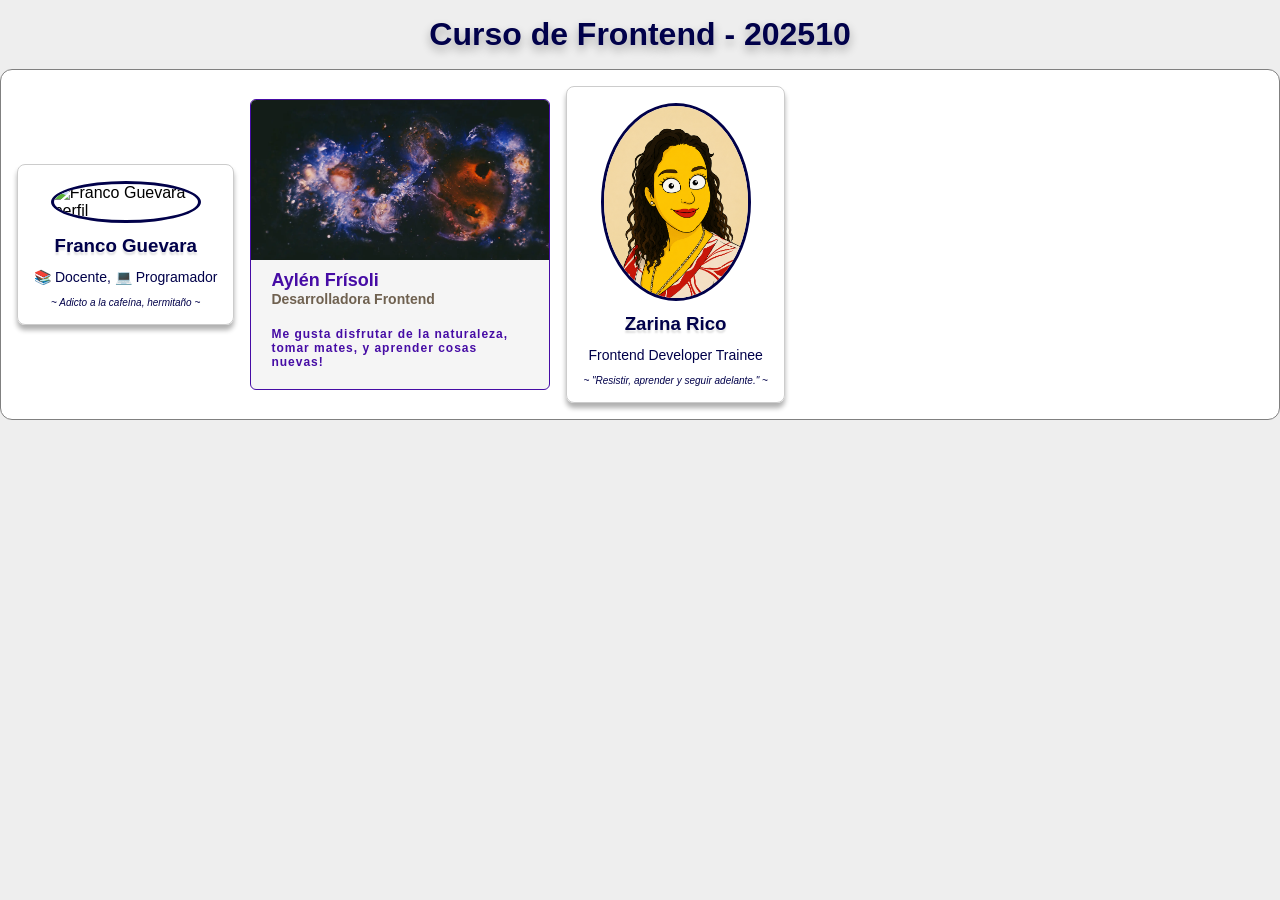
==== index.html @ 7a605d89 "Merge pull request #6 from FrancoLadronDeGuevara/card-zarico subiendo cambios- card-zarinarico" ====
<!DOCTYPE html>
<html lang="en">
  <head>
    <meta charset="UTF-8" />
    <meta name="viewport" content="width=device-width, initial-scale=1.0" />
    <link rel="stylesheet" href="style.css" />
    <title>Tarjetas de Presentación</title>
  </head>
  <body>
    <h1 class="title">Curso de Frontend - 202510</h1>
    <section class="container">
      <article class="card">
        <img
          src="https://avatars.githubusercontent.com/u/124011487?v=4"
          alt="Franco Guevara perfil"
        />
        <h3 class="title-name">Franco Guevara</h3>
        <p class="profession">📚 Docente, 💻 Programador</p>
        <p class="phrase">~ Adicto a la cafeína, hermitaño ~</p>
      </article>
      <!-- tarjeta aylen -->
      <article class="card-aylu">
        <img src="/assets/foto-aylu-galaxia.webp" alt="foto de galaxia" class="card-image-aylu"/>
        
        <h3 class="card-title-aylu">Aylén Frísoli</h3>
        
        <p class="card-text-1-aylu">
            Desarrolladora Frontend
        </p>
        
        <p class="card-text-2-aylu">
            Me gusta disfrutar de la naturaleza, tomar mates, y aprender cosas nuevas!
        </p>
    </article>
    <!-- tarjeta aylen -->

    <!-- tarjeta zarina -->

    <article class="card">
            <img src="/assets/imgzary.png" alt="Foto de zary estilo simpson">
            <h3 class="title-name">Zarina Rico</h3>
            <p class="profession">Frontend Developer Trainee</p>
            <p class="phrase">~ "Resistir, aprender y seguir adelante." ~</p>
        </article>
    <!-- tarjeta zarina -->

    </section>

  </body>
</html>
---- style.css ----
* {
  margin: 0;
  padding: 0;
  box-sizing: border-box;
  font-family: "Segoe UI", Tahoma, Geneva, Verdana, sans-serif;
}

body {
  background-color: #eee;
}

.title {
  margin: 1rem 0;
  text-align: center;
  color: rgb(1, 1, 74);
  text-shadow: 0 5px 10px #00000050;
}

.container {
  border-radius: 12px;
  background-color: #fff;
  border: 1px solid gray;
  min-width: 600px;
  margin: 1rem auto;
  display: flex;
  flex-wrap: wrap;
  align-items: center;
  gap: 1rem;
  padding: 1rem;
}

.card {
  padding: 1rem;
  display: flex;
  border: 1px solid #ccc;
  flex-direction: column;
  align-items: center;
  justify-content: center;
  gap: 12px;
  border-radius: 8px;
  box-shadow: 0 5px 5px #00000050;
}

.card img {
  border-radius: 50%;
  border: 3px solid rgb(1, 1, 74);
  width: 150px;
}

.title-name {
  color: rgb(1, 1, 74);
  text-shadow: 0 3px 2px #00000020;
}

.profession {
  font-size: 14px;
  color: rgb(1, 1, 74);
}

.phrase {
  font-style: italic;
  font-size: 10px;
  color: rgb(1, 1, 74);
}

/* estilos aylen */
.card-aylu {
  background-color: #f5f5f5; 
  border: 1px solid #460ca5;
  border-radius: 6px;
  width: 300px;
  overflow: hidden;
  padding-bottom: 20px;
}

.card-image-aylu {
  width: 100%;
  height: 160px;
  object-fit: cover;
  display: block;
  margin-bottom: 10px;
}

.card-title-aylu {
  color: #460ca5;            
  font-size: 18px;           
  font-weight: 600;
  margin: 0 20px;
}

.card-text-1-aylu {
  color: #6f6150;            
  font-size: 14px;
  font-weight: bold;
  margin: 0 20px 20px 20px;
}

.card-text-2-aylu {
  color: #460ca5;        
  font-size: 12px;           
  font-weight: bold;
  letter-spacing: 1px;     
  margin: 0 20px 0 20px;
}
/* estilos aylen */
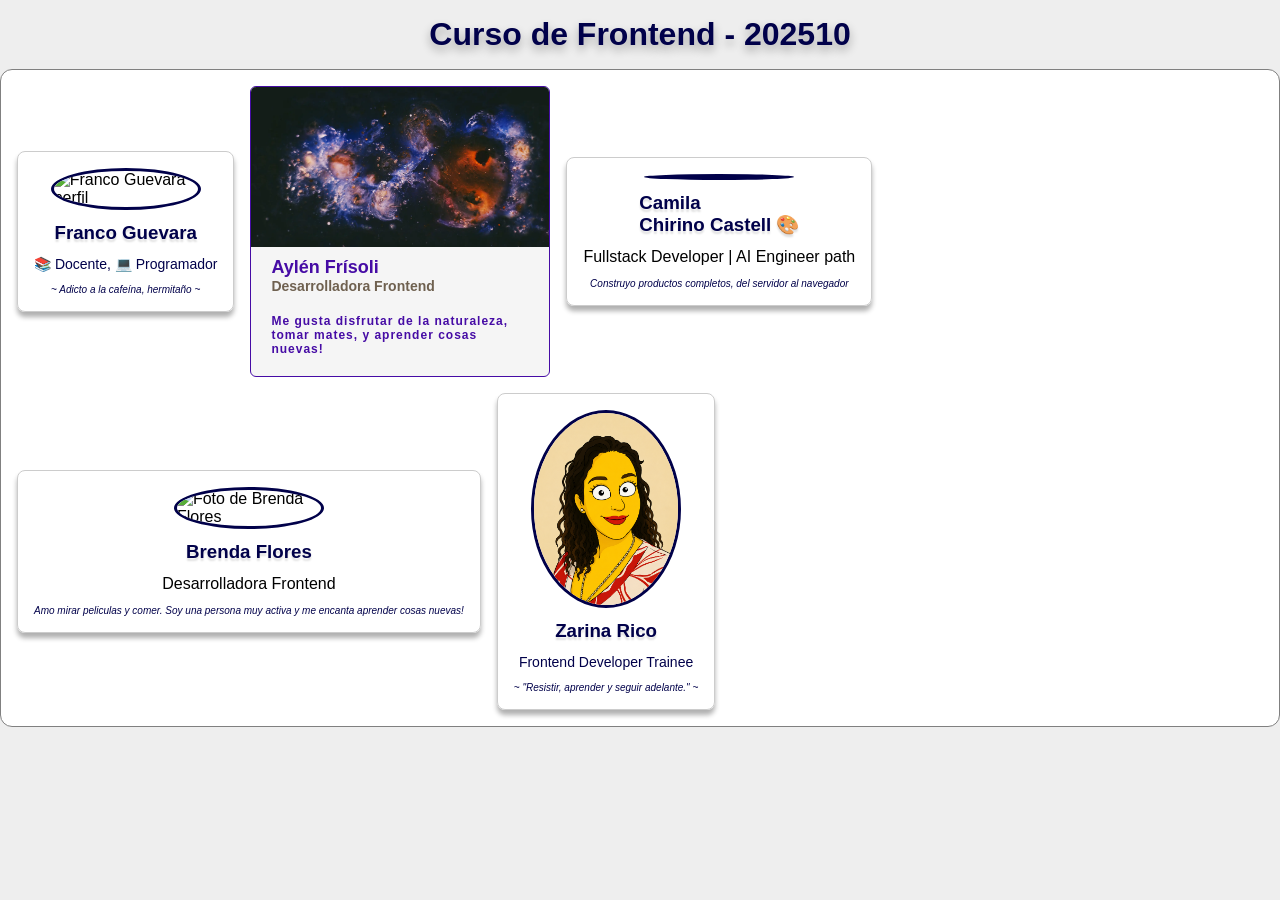
==== commit 22d33d53: "Merge branch 'main' into tarjeta-brenda" ====
--- a/index.html
+++ b/index.html
@@ -1,4 +1,4 @@
-<!DOCTYPE html>
+<!doctype html>
 <html lang="en">
   <head>
     <meta charset="UTF-8" />
@@ -20,17 +20,52 @@
       </article>
       <!-- tarjeta aylen -->
       <article class="card-aylu">
-        <img src="/assets/foto-aylu-galaxia.webp" alt="foto de galaxia" class="card-image-aylu"/>
-        
+        <img
+          src="/assets/foto-aylu-galaxia.webp"
+          alt="foto de galaxia"
+          class="card-image-aylu"
+        />
+
         <h3 class="card-title-aylu">Aylén Frísoli</h3>
-        
-        <p class="card-text-1-aylu">
-            Desarrolladora Frontend
+
+        <p class="card-text-1-aylu">Desarrolladora Frontend</p>
+
+        <p class="card-text-2-aylu">
+          Me gusta disfrutar de la naturaleza, tomar mates, y aprender cosas
+          nuevas!
         </p>
-        
-        <p class="card-text-2-aylu">
-            Me gusta disfrutar de la naturaleza, tomar mates, y aprender cosas nuevas!
+      </article>
+      <!-- tarjeta aylen -->
+       <!-- tarjeta camila -->
+      <article class="card">
+        <img
+          src="https://avatars.githubusercontent.com/u/138534202?v=4"
+          alt=""
+        />
+        <h3 class="title-name">
+          Camila<br />
+          Chirino Castell 🎨
+        </h3>
+        <p class="profesion">Fullstack Developer | AI Engineer path</p>
+        <p class="phrase">
+          Construyo productos completos, del servidor al navegador
         </p>
+
+      </article>
+      <!-- fin  -->
+              <!-- tarjeta Brenda Flores -->
+      <article class="card">
+        <img
+          src=".../../assets/foto-brenda-flores.webp"
+          alt="Foto de Brenda Flores"
+        />
+        <h3 class="title-name">
+        Brenda Flores<br />
+        </h3>
+        <p class="profesion">Desarrolladora Frontend</p>
+        <p class="phrase">Amo mirar peliculas y comer. Soy una persona muy activa y me encanta aprender cosas nuevas!</p>
+      </article>
+      <!-- fin tarjeta Brenda Flores -->
     </article>
     <!-- tarjeta aylen -->
 
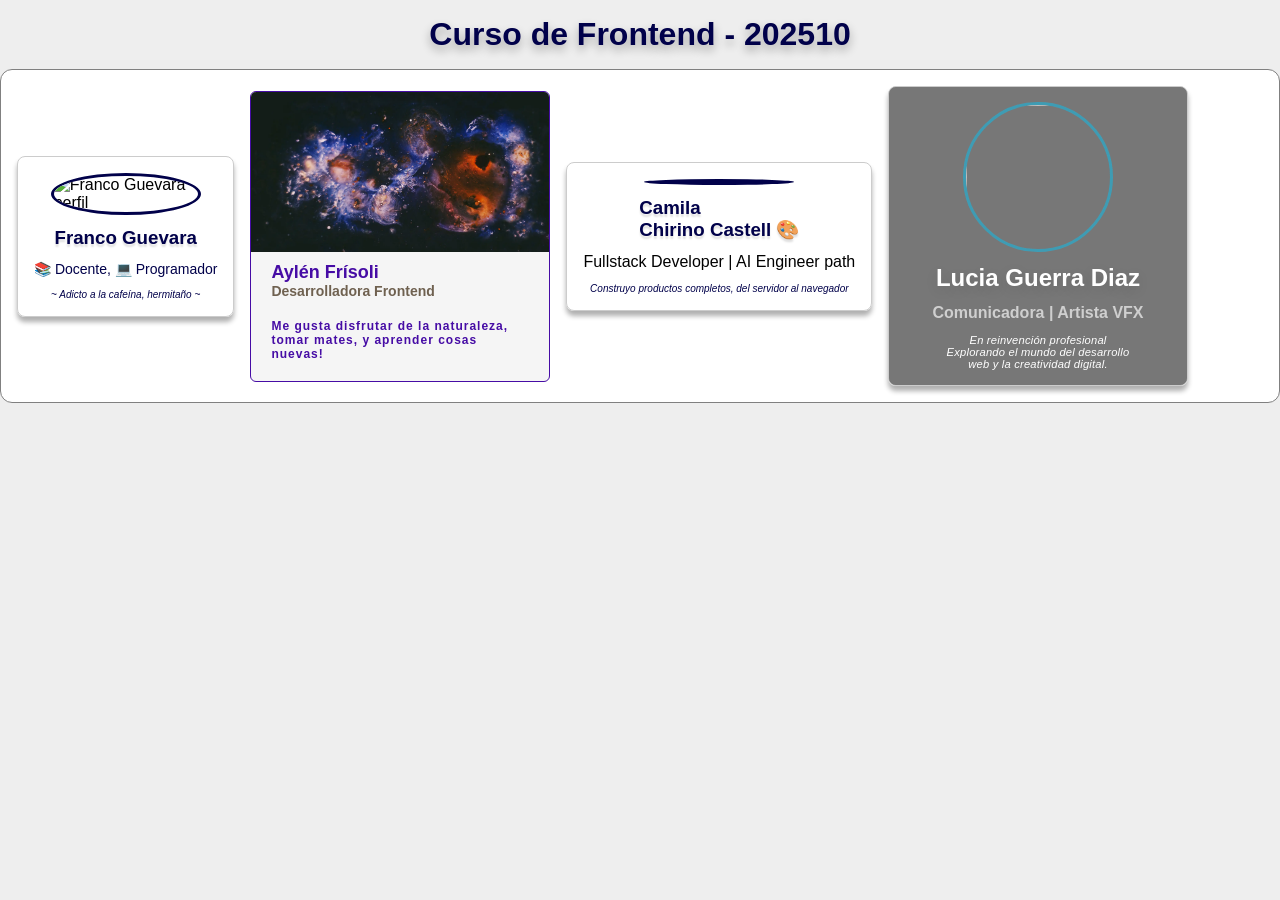
==== commit 5aa5dc90: "Creación de lucia-guerra-diaz-card.html y style-lucia.css" ====
--- a/index.html
+++ b/index.html
@@ -4,6 +4,7 @@
     <meta charset="UTF-8" />
     <meta name="viewport" content="width=device-width, initial-scale=1.0" />
     <link rel="stylesheet" href="style.css" />
+    <link rel="stylesheet" href="style-lucia.css" />
     <title>Tarjetas de Presentación</title>
   </head>
   <body>
@@ -36,7 +37,7 @@
         </p>
       </article>
       <!-- tarjeta aylen -->
-       <!-- tarjeta camila -->
+      <!-- tarjeta camila -->
       <article class="card">
         <img
           src="https://avatars.githubusercontent.com/u/138534202?v=4"
@@ -50,36 +51,14 @@
         <p class="phrase">
           Construyo productos completos, del servidor al navegador
         </p>
-
       </article>
-      <!-- fin  -->
-              <!-- tarjeta Brenda Flores -->
-      <article class="card">
-        <img
-          src=".../../assets/foto-brenda-flores.webp"
-          alt="Foto de Brenda Flores"
-        />
-        <h3 class="title-name">
-        Brenda Flores<br />
-        </h3>
-        <p class="profesion">Desarrolladora Frontend</p>
-        <p class="phrase">Amo mirar peliculas y comer. Soy una persona muy activa y me encanta aprender cosas nuevas!</p>
+      <!-- fin tarjeta camila -->
+      <!-- In card-lucia -->
+      <article class="card card-lucia">
+        <iframe src="lucia-guerra-diaz-card.html"></iframe>
       </article>
-      <!-- fin tarjeta Brenda Flores -->
-    </article>
-    <!-- tarjeta aylen -->
-
-    <!-- tarjeta zarina -->
-
-    <article class="card">
-            <img src="/assets/imgzary.png" alt="Foto de zary estilo simpson">
-            <h3 class="title-name">Zarina Rico</h3>
-            <p class="profession">Frontend Developer Trainee</p>
-            <p class="phrase">~ "Resistir, aprender y seguir adelante." ~</p>
-        </article>
-    <!-- tarjeta zarina -->
-
+      <!-- Out card-lucia -->
     </section>
-
+    
   </body>
 </html>
--- a/style-lucia.css
+++ b/style-lucia.css
@@ -0,0 +1,65 @@
+* {
+  margin: 0;
+  padding: 0;
+  box-sizing: border-box;
+  font-family: "Segoe UI", Tahoma, Geneva, Verdana, sans-serif;
+}
+
+iframe {
+  border: none;
+  width: 100%;
+  height: 100%;
+  display: block;
+}
+.card.card-lucia{
+  width: 300px;         
+  height: 300px;
+  padding: 0;
+  overflow: hidden;
+  }
+.card-lucia {
+    width: 100%;
+    height: 100%;
+    display: flex;  
+    flex-direction: column;
+    align-items: center;
+    justify-content: center;
+    background-color: rgba(114, 114, 114, 0.8);
+    background-image: url("https://media.giphy.com/media/v1.Y2lkPWVjZjA1ZTQ3cjgzeW96MWI2dmpqbTU2bWM1YXh2d2tlcTZqNzMyOHJvNHdhdHkwbyZlcD12MV9naWZzX3NlYXJjaCZjdD1n/xGrjBxxEBvWTBtkAk4/giphy.gif");
+    background-blend-mode: multiply; 20%;
+    background-size: cover;
+    gap: 12px;
+    padding: 1rem; 
+    text-align: center;
+}
+
+.card-lucia img {
+  border-radius: 50%;                 
+  border: 3px solid #2cabcbbd; 
+  align-items: center;
+  width: 150px;                       
+  height: 150px;        
+}
+
+.title-lucia{
+    font-size: 1.5rem;
+    color: #ffffff;
+    text-shadow: 0 4px 12px #00000020;
+}
+.profesion-lucia{
+    font-size: 1rem;
+    color: #7a7a7a;
+    color:#b4b4b4;
+    mix-blend-mode: screen;
+    font-weight: 600;
+    text-shadow: 0 4px 12px #00000020;
+    
+}
+.phrase-lucia{
+    font-size: .70rem;
+    color: #ffffff;
+    font-style: italic;
+    letter-spacing: .2px;
+}   
+
+
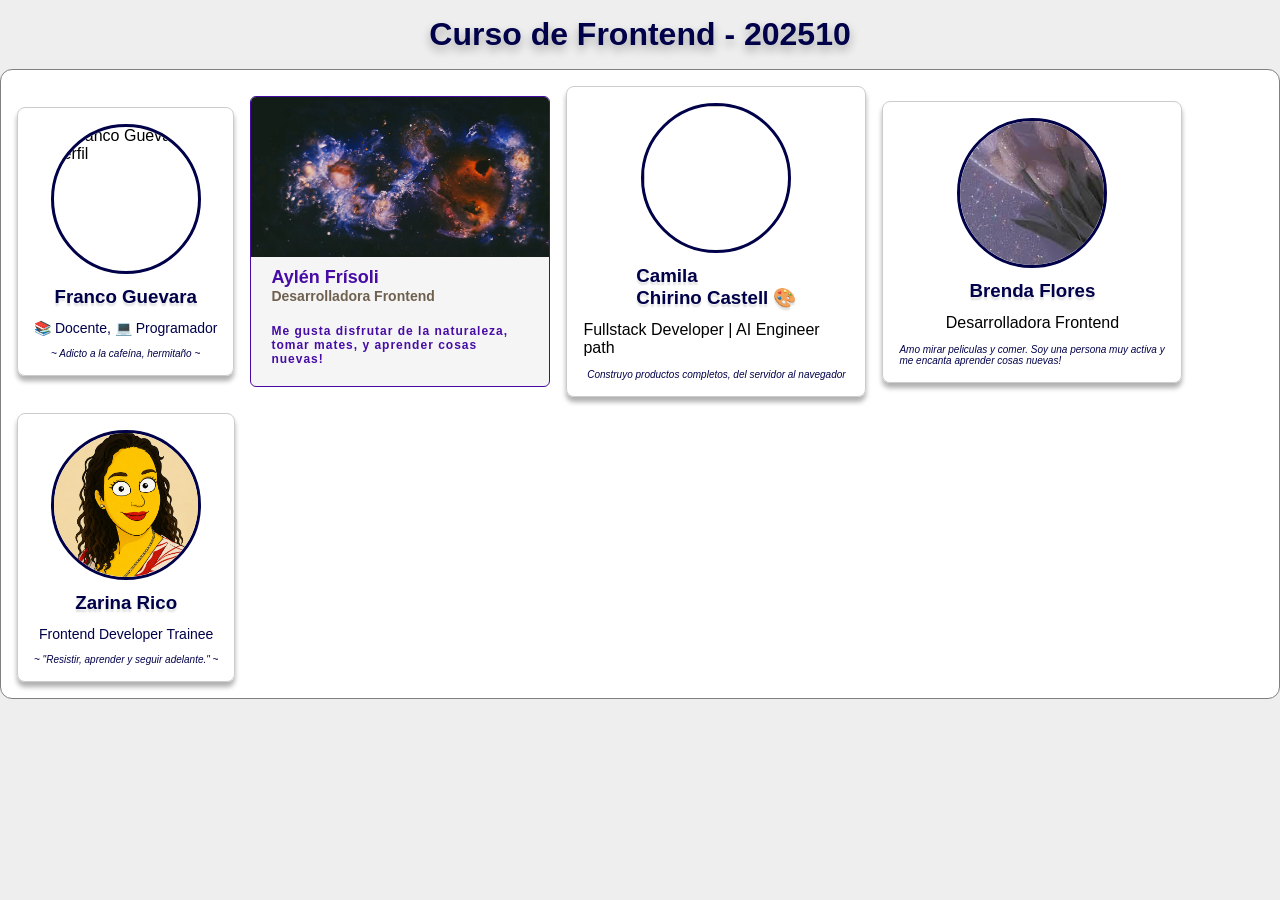
==== commit d219dd51: "fix merge conflict" ====
--- a/index.html
+++ b/index.html
@@ -1,10 +1,9 @@
-<!doctype html>
+<!DOCTYPE html>
 <html lang="en">
   <head>
     <meta charset="UTF-8" />
     <meta name="viewport" content="width=device-width, initial-scale=1.0" />
     <link rel="stylesheet" href="style.css" />
-    <link rel="stylesheet" href="style-lucia.css" />
     <title>Tarjetas de Presentación</title>
   </head>
   <body>
@@ -19,6 +18,7 @@
         <p class="profession">📚 Docente, 💻 Programador</p>
         <p class="phrase">~ Adicto a la cafeína, hermitaño ~</p>
       </article>
+
       <!-- tarjeta aylen -->
       <article class="card-aylu">
         <img
@@ -26,17 +26,15 @@
           alt="foto de galaxia"
           class="card-image-aylu"
         />
-
         <h3 class="card-title-aylu">Aylén Frísoli</h3>
-
         <p class="card-text-1-aylu">Desarrolladora Frontend</p>
-
         <p class="card-text-2-aylu">
           Me gusta disfrutar de la naturaleza, tomar mates, y aprender cosas
           nuevas!
         </p>
       </article>
       <!-- tarjeta aylen -->
+
       <!-- tarjeta camila -->
       <article class="card">
         <img
@@ -52,13 +50,28 @@
           Construyo productos completos, del servidor al navegador
         </p>
       </article>
-      <!-- fin tarjeta camila -->
-      <!-- In card-lucia -->
-      <article class="card card-lucia">
-        <iframe src="lucia-guerra-diaz-card.html"></iframe>
+      <!-- fin  -->
+
+      <!-- tarjeta Brenda Flores -->
+      <article class="card">
+        <img src="/assets/foto-brenda-flores.jpg" alt="Foto de Brenda Flores" />
+        <h3 class="title-name">Brenda Flores<br /></h3>
+        <p class="profesion">Desarrolladora Frontend</p>
+        <p class="phrase">
+          Amo mirar peliculas y comer. Soy una persona muy activa y me encanta
+          aprender cosas nuevas!
+        </p>
       </article>
-      <!-- Out card-lucia -->
+      <!-- fin tarjeta Brenda Flores -->
+
+      <!-- tarjeta zarina -->
+      <article class="card">
+        <img src="/assets/imgzary.png" alt="Foto de zary estilo simpson" />
+        <h3 class="title-name">Zarina Rico</h3>
+        <p class="profession">Frontend Developer Trainee</p>
+        <p class="phrase">~ "Resistir, aprender y seguir adelante." ~</p>
+      </article>
+      <!-- tarjeta zarina -->
     </section>
-    
   </body>
 </html>
--- a/style.css
+++ b/style.css
@@ -39,12 +39,15 @@
   gap: 12px;
   border-radius: 8px;
   box-shadow: 0 5px 5px #00000050;
+  max-width: 300px;
 }
 
 .card img {
   border-radius: 50%;
   border: 3px solid rgb(1, 1, 74);
   width: 150px;
+  height: 150px;
+  object-fit: cover;
 }
 
 .title-name {
@@ -65,7 +68,7 @@
 
 /* estilos aylen */
 .card-aylu {
-  background-color: #f5f5f5; 
+  background-color: #f5f5f5;
   border: 1px solid #460ca5;
   border-radius: 6px;
   width: 300px;
@@ -82,24 +85,24 @@
 }
 
 .card-title-aylu {
-  color: #460ca5;            
-  font-size: 18px;           
+  color: #460ca5;
+  font-size: 18px;
   font-weight: 600;
   margin: 0 20px;
 }
 
 .card-text-1-aylu {
-  color: #6f6150;            
+  color: #6f6150;
   font-size: 14px;
   font-weight: bold;
   margin: 0 20px 20px 20px;
 }
 
 .card-text-2-aylu {
-  color: #460ca5;        
-  font-size: 12px;           
+  color: #460ca5;
+  font-size: 12px;
   font-weight: bold;
-  letter-spacing: 1px;     
+  letter-spacing: 1px;
   margin: 0 20px 0 20px;
 }
-/* estilos aylen */+/* estilos aylen */
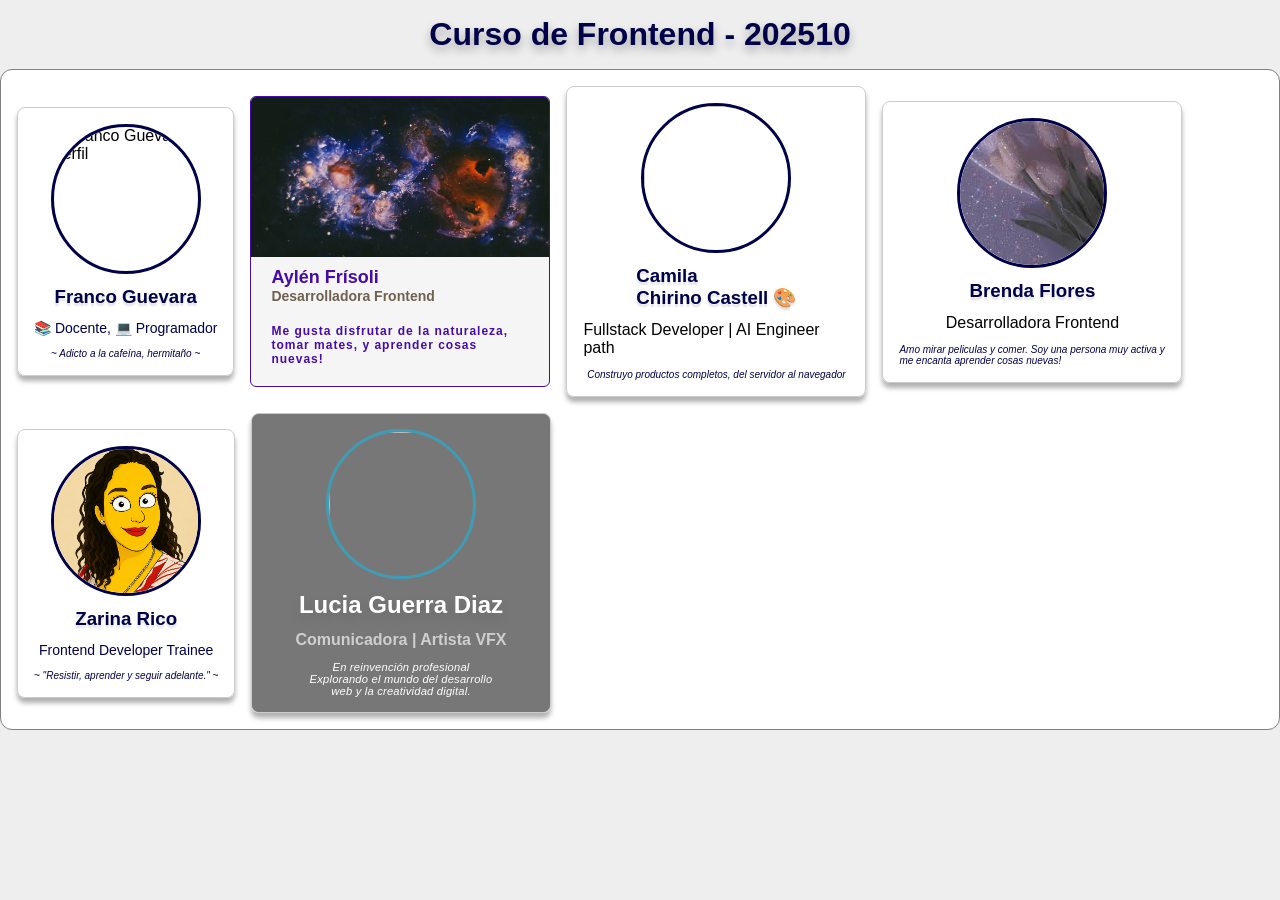
==== commit fb60327c: "Merge branch 'main' into lucia-guerra-diaz-card" ====
--- a/index.html
+++ b/index.html
@@ -4,11 +4,13 @@
     <meta charset="UTF-8" />
     <meta name="viewport" content="width=device-width, initial-scale=1.0" />
     <link rel="stylesheet" href="style.css" />
+    <link rel="stylesheet" href="style-lucia.css" />
     <title>Tarjetas de Presentación</title>
   </head>
   <body>
     <h1 class="title">Curso de Frontend - 202510</h1>
     <section class="container">
+      <!-- tarjeta franco guevara -->
       <article class="card">
         <img
           src="https://avatars.githubusercontent.com/u/124011487?v=4"
@@ -18,6 +20,7 @@
         <p class="profession">📚 Docente, 💻 Programador</p>
         <p class="phrase">~ Adicto a la cafeína, hermitaño ~</p>
       </article>
+      <!-- fin tarjeta franco guevara -->
 
       <!-- tarjeta aylen -->
       <article class="card-aylu">
@@ -34,7 +37,7 @@
         </p>
       </article>
       <!-- tarjeta aylen -->
-
+      
       <!-- tarjeta camila -->
       <article class="card">
         <img
@@ -71,7 +74,14 @@
         <p class="profession">Frontend Developer Trainee</p>
         <p class="phrase">~ "Resistir, aprender y seguir adelante." ~</p>
       </article>
-      <!-- tarjeta zarina -->
+      <!-- fin tarjeta zarina -->
+
+      <!-- In card-lucia -->
+      <article class="card card-lucia">
+        <iframe src="lucia-guerra-diaz-card.html"></iframe>
+      </article>
+      <!-- Out card-lucia -->
+      
     </section>
   </body>
 </html>
--- a/style-lucia.css
+++ b/style-lucia.css
@@ -0,0 +1,65 @@
+* {
+  margin: 0;
+  padding: 0;
+  box-sizing: border-box;
+  font-family: "Segoe UI", Tahoma, Geneva, Verdana, sans-serif;
+}
+
+iframe {
+  border: none;
+  width: 100%;
+  height: 100%;
+  display: block;
+}
+.card.card-lucia{
+  width: 300px;         
+  height: 300px;
+  padding: 0;
+  overflow: hidden;
+  }
+.card-lucia {
+    width: 100%;
+    height: 100%;
+    display: flex;  
+    flex-direction: column;
+    align-items: center;
+    justify-content: center;
+    background-color: rgba(114, 114, 114, 0.8);
+    background-image: url("https://media.giphy.com/media/v1.Y2lkPWVjZjA1ZTQ3cjgzeW96MWI2dmpqbTU2bWM1YXh2d2tlcTZqNzMyOHJvNHdhdHkwbyZlcD12MV9naWZzX3NlYXJjaCZjdD1n/xGrjBxxEBvWTBtkAk4/giphy.gif");
+    background-blend-mode: multiply; 20%;
+    background-size: cover;
+    gap: 12px;
+    padding: 1rem; 
+    text-align: center;
+}
+
+.card-lucia img {
+  border-radius: 50%;                 
+  border: 3px solid #2cabcbbd; 
+  align-items: center;
+  width: 150px;                       
+  height: 150px;        
+}
+
+.title-lucia{
+    font-size: 1.5rem;
+    color: #ffffff;
+    text-shadow: 0 4px 12px #00000020;
+}
+.profesion-lucia{
+    font-size: 1rem;
+    color: #7a7a7a;
+    color:#b4b4b4;
+    mix-blend-mode: screen;
+    font-weight: 600;
+    text-shadow: 0 4px 12px #00000020;
+    
+}
+.phrase-lucia{
+    font-size: .70rem;
+    color: #ffffff;
+    font-style: italic;
+    letter-spacing: .2px;
+}   
+
+
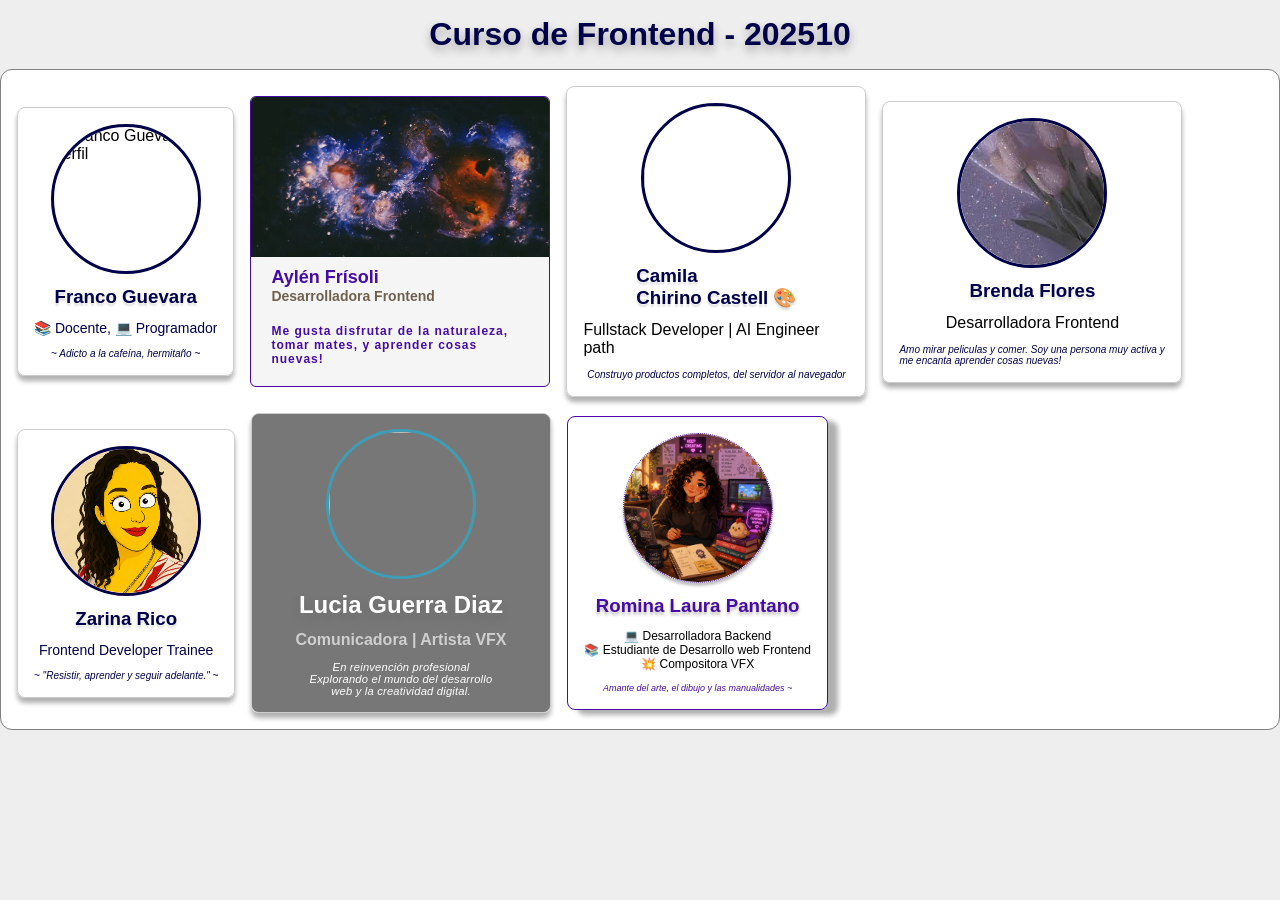
==== commit c36b69d6: "Tarjeta de Romina Pantano" ====
--- a/index.html
+++ b/index.html
@@ -1,5 +1,5 @@
 <!DOCTYPE html>
-<html lang="en">
+<html lang="es">
   <head>
     <meta charset="UTF-8" />
     <meta name="viewport" content="width=device-width, initial-scale=1.0" />
@@ -37,7 +37,7 @@
         </p>
       </article>
       <!-- tarjeta aylen -->
-      
+
       <!-- tarjeta camila -->
       <article class="card">
         <img
@@ -81,7 +81,22 @@
         <iframe src="lucia-guerra-diaz-card.html"></iframe>
       </article>
       <!-- Out card-lucia -->
-      
+
+      <!-- tarjeta Romi Pantano -->
+      <article class="card-romi-p">
+        <img src="/assets/foto-Romi.webp" alt="Romina Pantano Perfil"/>
+        
+        <h3 class="title-romi-p">Romina Laura Pantano</h3>
+        
+        <p class="prof-romi-p">
+           💻 Desarrolladora Backend<br>📚 Estudiante de Desarrollo web Frontend <br>💥 Compositora VFX
+        </p>
+        
+        <p class="phrase-romi-p">
+            Amante del arte, el dibujo y las manualidades ~
+        </p>
+      </article>
+      <!-- tarjeta Romi -->
     </section>
   </body>
 </html>
--- a/style.css
+++ b/style.css
@@ -106,3 +106,62 @@
   margin: 0 20px 0 20px;
 }
 /* estilos aylen */
+
+/* estilos Romi Pantano */
+.card-romi-p{
+  padding: 1rem;
+  display: flex;
+  border: 1px solid #460ca5;
+  flex-direction: column;
+  align-items: center;
+  justify-content: center;
+  gap: 12px;
+  border-radius: 8px;
+  box-shadow: 10px 5px 5px #00000050;  
+  transition: .10s ease-in-out;
+}
+
+.card-romi-p:hover{
+  background-color: #0b0e38;
+  transform: scale(0.9);
+  border: 3px solid #d4c6eb;
+
+  img{
+    border: 2px dotted white;
+  }
+
+  .prof-romi-p{
+    color: white;
+  }
+
+  .title-romi-p, .phrase-romi-p{
+    color: #d4c6eb;
+  }
+}
+
+.card-romi-p img {
+  border-radius: 50%;
+  border: 1px dotted #460ca5;
+  width: 150px;
+  box-shadow: 0 3px 3px #00000040 ;
+  height: 150px;
+  object-fit: cover;
+}
+
+
+.title-romi-p {
+  color: #460ca5;
+  text-shadow: 0 3px 3px #00000040;
+}
+
+.prof-romi-p {
+  font-size: 12px;
+  text-align: center;
+}
+
+.phrase-romi-p {
+  font-style: italic;
+  font-size: 9px;
+  color:  #460ca5;
+}
+/* estilos Romi Pantano */
